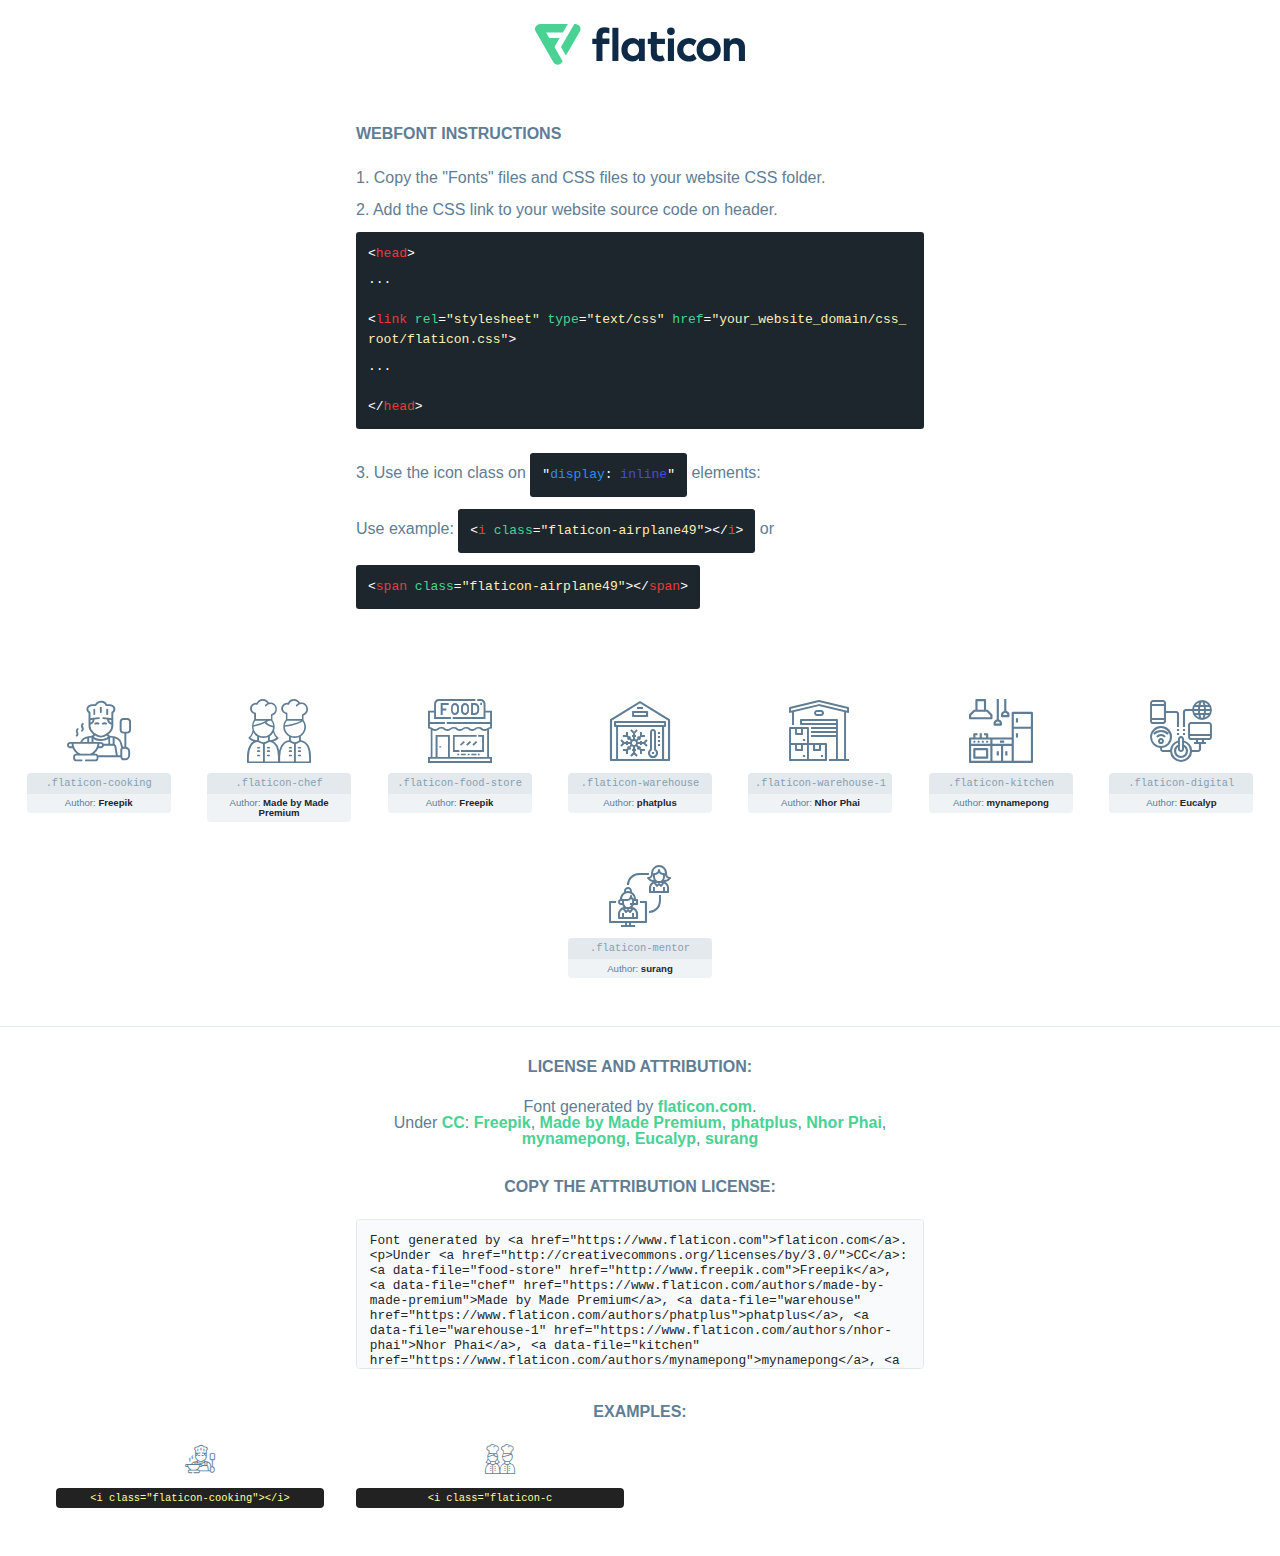
==== files/assets/font1/flaticon.html @ 521d99d7 "Finalize adding form link" ====
<!DOCTYPE html>
<html lang="en">
<head>
    <title>Flaticon Webfont</title>
    <link rel="stylesheet" type="text/css" href="flaticon.css"/>
    <meta charset="UTF-8">
    <style>
        html, body, div, span, applet, object, iframe,
        h1, h2, h3, h4, h5, h6, p, blockquote, pre,
        a, abbr, acronym, address, big, cite, code,
        del, dfn, em, img, ins, kbd, q, s, samp,
        small, strike, strong, sub, sup, tt, var,
        b, u, i, center,
        dl, dt, dd, ol, ul, li,
        fieldset, form, label, legend,
        table, caption, tbody, tfoot, thead, tr, th, td,
        article, aside, canvas, details, embed,
        figure, figcaption, footer, header, hgroup,
        menu, nav, output, ruby, section, summary,
        time, mark, audio, video {
            margin: 0;
            padding: 0;
            border: 0;
            font-size: 100%;
            font: inherit;
            vertical-align: baseline;
        }

        /* HTML5 display-role reset for older browsers */
        article, aside, details, figcaption, figure,
        footer, header, hgroup, menu, nav, section {
            display: block;
        }

        body {
            line-height: 1;
        }

        ol, ul {
            list-style: none;
        }

        blockquote, q {
            quotes: none;
        }

        blockquote:before, blockquote:after,
        q:before, q:after {
            content: '';
            content: none;
        }

        table {
            border-collapse: collapse;
            border-spacing: 0;
        }

        body {
            font-family: Helvetica, Arial, sans-serif;
            font-size: 16px;
            color: #5f7d95;
        }

        a {
            color: #4AD295;
            font-weight: bold;
            text-decoration: none;
        }

        * {
            -moz-box-sizing: border-box;
            -webkit-box-sizing: border-box;
            box-sizing: border-box;
            margin: 0;
            padding: 0;
        }

        [class^="flaticon-"]:before, [class*=" flaticon-"]:before, [class^="flaticon-"]:after, [class*=" flaticon-"]:after {
            font-family: Flaticon;
            font-size: 30px;
            font-style: normal;
            margin-left: 20px;
            color: #333;
        }

        .wrapper {
            max-width: 600px;
            margin: auto;
            padding: 0 1em;
        }

        .title {
            margin-bottom: 24px;
            text-transform: uppercase;
            font-weight: bold;
        }

        header {
            text-align: center;
            padding: 24px;
        }

        header .logo {
            width: 210px;
            height: auto;
            border: none;
            display: inline-block;
        }

        header strong {
            font-size: 28px;
            font-weight: 500;
            vertical-align: middle;
        }

        .demo {
            margin: 2em auto;
            line-height: 1.25em;
        }

        .demo ul li {
            margin-bottom: 12px;
        }

        .demo ul li code {
            background-color: #1D262D;
            border-radius: 3px;
            padding: 12px;
            display: inline-block;
            color: #fff;
            font-family: Consolas, Monaco, Lucida Console, Liberation Mono, DejaVu Sans Mono, Bitstream Vera Sans Mono, Courier New, monospace;
            font-weight: lighter;
            margin-top: 12px;
            font-size: 13px;
            word-break: break-all;
        }

        .demo ul li code .red {
            color: #EC3A3B;
        }

        .demo ul li code .green {
            color: #4AD295;
        }

        .demo ul li code .yellow {
            color: #FFEEB6;
        }

        .demo ul li code .blue {
            color: #2C8CF4;
        }

        .demo ul li code .purple {
            color: #4949E7;
        }

        .demo ul li code .dots {
            margin-top: 0.5em;
            display: block;
        }

        #glyphs {
            border-bottom: 1px solid #E3E9ED;
            padding: 2em 0;
            text-align: center;
        }

        .glyph {
            display: inline-block;
            width: 9em;
            margin: 1em;
            text-align: center;
            vertical-align: top;
            background: #FFF;
        }

        .glyph .flaticon {
            padding: 10px;
            display: block;
            font-family: "Flaticon";
            font-size: 64px;
            line-height: 1;
        }

        .glyph .flaticon:before {
            font-size: 64px;
            color: #5f7d95;
            margin-left: 0;
        }

        .class-name {
            font-size: 0.65em;
            background-color: #E3E9ED;
            color: #869FB2;
            border-radius: 4px 4px 0 0;
            padding: 0.5em;
            font-family: Consolas, Monaco, Lucida Console, Liberation Mono, DejaVu Sans Mono, Bitstream Vera Sans Mono, Courier New, monospace;
        }

        .author-name {
            font-size: 0.6em;
            background-color: #EFF3F6;
            border-top: 0;
            border-radius: 0 0 4px 4px;
            padding: 0.5em;
        }

        .author-name a {
            color: #1D262D;
        }

        .class-name:last-child {
            font-size: 10px;
            color: #888;
        }

        .class-name:last-child a {
            font-size: 10px;
            color: #555;
        }

        .glyph > input {
            display: block;
            width: 100px;
            margin: 5px auto;
            text-align: center;
            font-size: 12px;
            cursor: text;
        }

        .glyph > input.icon-input {
            font-family: "Flaticon";
            font-size: 16px;
            margin-bottom: 10px;
        }

        .attribution .title {
            margin-top: 2em;
        }

        .attribution textarea {
            background-color: #F8FAFB;
            color: #1D262D;
            padding: 1em;
            border: none;
            box-shadow: none;
            border: 1px solid #E3E9ED;
            border-radius: 4px;
            resize: none;
            width: 100%;
            height: 150px;
            font-size: 0.8em;
            font-family: Consolas, Monaco, Lucida Console, Liberation Mono, DejaVu Sans Mono, Bitstream Vera Sans Mono, Courier New, monospace;
            -webkit-appearance: none;
        }

        .attribution textarea:hover {
            border-color: #CFD9E0;
        }

        .attribution textarea:focus {
            border-color: #4AD295;
        }

        .iconsuse {
            margin: 2em auto;
            text-align: center;
            max-width: 1200px;
        }

        .iconsuse:after {
            content: '';
            display: table;
            clear: both;
        }

        .iconsuse .image {
            float: left;
            width: 25%;
            padding: 0 1em;
        }

        .iconsuse .image p {
            margin-bottom: 1em;
        }

        .iconsuse .image span {
            display: block;
            font-size: 0.65em;
            background-color: #222;
            color: #fff;
            border-radius: 4px;
            padding: 0.5em;
            color: #FFFF99;
            margin-top: 1em;
            font-family: Consolas, Monaco, Lucida Console, Liberation Mono, DejaVu Sans Mono, Bitstream Vera Sans Mono, Courier New, monospace;
        }

        .flaticon:before {
            color: #5f7d95;
        }

        #footer {
            text-align: center;
            background-color: #1D262D;
            color: #869FB2;
            padding: 12px;
            font-size: 14px;
        }

        #footer a {
            font-weight: normal;
        }

        @media (max-width: 960px) {
            .iconsuse .image {
                width: 50%;
            }
        }

        .preview {
            width: 100px;
            display: inline-block;
            margin: 10px;
        }

        .preview .inner {
            display: inline-block;
            width: 100%;
            text-align: center;
            background: #f5f5f5;
            -webkit-border-radius: 3px 3px 0 0;
            -moz-border-radius: 3px 3px 0 0;
            border-radius: 3px 3px 0 0;
        }

        .preview .inner  {
            line-height: 85px;
            font-size: 40px;
            color: #333;
        }

        .label {
            display: inline-block;
            width: 100%;
            box-sizing: border-box;
            padding: 5px;
            font-size: 10px;
            font-family: Monaco, monospace;
            color: #666;
            white-space: nowrap;
            overflow: hidden;
            text-overflow: ellipsis;
            background: #ddd;
            -webkit-border-radius: 0 0 3px 3px;
            -moz-border-radius: 0 0 3px 3px;
            border-radius: 0 0 3px 3px;
            color: #666;
        }
    </style>
</head>
<body>
    <header>
        <a href="https://www.flaticon.com/" target="_blank" class="logo">
            <svg xmlns="http://www.w3.org/2000/svg" viewBox="0 0 394.3 76.5">
                <path d="M156.6,69.4H145.3V7.1h11.3Z" style="fill:#0e2a47"/>
                <path d="M206.2,69.4h-11V64.8a15.4,15.4,0,0,1-12.6,5.7c-11.6,0-20.3-9.5-20.3-22.1s8.8-22.1,20.3-22.1a15.4,15.4,0,0,1,12.6,5.8V27.5h11Zm-32.4-21c0,6.4,4.2,11.6,10.8,11.6s10.8-4.9,10.8-11.6-4.4-11.6-10.8-11.6S173.9,42,173.9,48.4Z"
                      style="fill:#0e2a47"/>
                <path d="M262.5,13.7a7.2,7.2,0,0,1-14.4,0,7.2,7.2,0,1,1,14.4,0ZM261,69.4H249.6v-42H261Z"
                      style="fill:#0e2a47"/>
                <path id="_Trazado_" data-name="&lt;Trazado&gt;"
                      d="M139.6,17.8a16.6,16.6,0,0,0-8-1.4c-3.2.4-4.9,2-4.9,5.9v5.1h13V37.5h-13v32H115.4v-32h-7.8v-10h7.8V22.2c0-9.9,5.2-16.3,15-16.3a23.4,23.4,0,0,1,9.3,1.8Z"
                      style="fill:#0e2a47"/>
                <path d="M235.1,60c-3.5,0-6.3-1.9-6.3-7.1V37.5H244v-10H228.8V15H217.5V27.5h-5.7v10h5.7V53.7c0,10.9,5.3,16.8,15.7,16.8A22.9,22.9,0,0,0,244,68l-4.3-9.1A12.3,12.3,0,0,1,235.1,60Z"
                      style="fill:#0e2a47"/>
                <path d="M348.9,48.4c0,12.6-9.7,22.1-22.7,22.1s-22.7-9.4-22.7-22.1,9.6-22.1,22.7-22.1S348.9,35.8,348.9,48.4Zm-33.9,0c0,6.8,4.8,11.6,11.1,11.6s11.2-4.8,11.2-11.6-4.8-11.6-11.2-11.6S315.1,41.6,315.1,48.4Z"
                      style="fill:#0e2a47"/>
                <path d="M394.3,42.7V69.4H382.9V46.3c0-6.1-3-9.4-8.2-9.4s-8.9,3.2-8.9,9.5v23H354.6v-42h11v4.9c3-4.5,7.6-6.1,12.3-6.1C387.5,26.3,394.3,33,394.3,42.7Z"
                      style="fill:#0e2a47"/>
                <path d="M298,55.7h0a12.4,12.4,0,0,1-8.2,4.2h-.9l-1.8-.2a10,10,0,0,1-7.4-5.6,13.2,13.2,0,0,1-1.2-5.8,13,13,0,0,1,1.3-5.9,10.1,10.1,0,0,1,7.5-5.5h2.4a11.7,11.7,0,0,1,8.3,4.2l5.5-9.6a19.9,19.9,0,0,0-8.1-4.3,23.4,23.4,0,0,0-6.1-.8,25.2,25.2,0,0,0-7.5,1.1,20.9,20.9,0,0,0-8,4.6,21.9,21.9,0,0,0-6.8,16.4,21.9,21.9,0,0,0,6.7,16.3,20.9,20.9,0,0,0,8,4.6,25.2,25.2,0,0,0,7.7,1.2,23.6,23.6,0,0,0,6.2-.8,20,20,0,0,0,8.1-4.4Z"
                      style="fill:#0e2a47"/>
                <path d="M46.3,26.5H26.9L20.8,16H52.4L61.6,0H9.4A9.3,9.3,0,0,0,1.3,4.7a9.3,9.3,0,0,0,0,9.4L34.6,71.8a9.4,9.4,0,0,0,16.2,0l1.1-1.9L36.6,43.3Z"
                      style="fill:#4ad295"/>
                <path d="M84.2,4.7A9.3,9.3,0,0,0,76.1,0H73.8l-25,43.3,9.2,16L84.2,14A9.3,9.3,0,0,0,84.2,4.7Z"
                      style="fill:#4ad295"/>
            </svg>
        </a>
    </header>
    <section class="demo wrapper">

        <p class="title">Webfont Instructions</p>

        <ul>
            <li>
                <span class="num">1. </span>Copy the "Fonts" files and CSS files to your website CSS folder.
            </li>
            <li>
                <span class="num">2. </span>Add the CSS link to your website source code on header.
                <code class="big">
                    &lt;<span class="red">head</span>&gt;
                    <br/><span class="dots">...</span>
                    <br/>&lt;<span class="red">link</span> <span class="green">rel</span>=<span
                        class="yellow">"stylesheet"</span> <span class="green">type</span>=<span
                        class="yellow">"text/css"</span> <span class="green">href</span>=<span class="yellow">"your_website_domain/css_root/flaticon.css"</span>&gt;
                    <br/><span class="dots">...</span>
                    <br/>&lt;/<span class="red">head</span>&gt;
                </code>
            </li>

            <li>
                <p>
                    <span class="num">3. </span>Use the icon class on <code>"<span class="blue">display</span>:<span
                        class="purple"> inline</span>"</code> elements:
                    <br/>
                    Use example: <code>&lt;<span class="red">i</span> <span class="green">class</span>=<span class="yellow">&quot;flaticon-airplane49&quot;</span>&gt;&lt;/<span
                        class="red">i</span>&gt;</code> or <code>&lt;<span class="red">span</span> <span
                        class="green">class</span>=<span class="yellow">&quot;flaticon-airplane49&quot;</span>&gt;&lt;/<span
                        class="red">span</span>&gt;</code>
            </li>
        </ul>

    </section>
    <section id="glyphs">
            <div class="glyph">
                <i class="flaticon flaticon-cooking"></i>
                <div class="class-name">.flaticon-cooking</div>
                <div class="author-name">Author: <a data-file="cooking" href="http://www.freepik.com">Freepik</a> </div>
            </div>

            <div class="glyph">
                <i class="flaticon flaticon-chef"></i>
                <div class="class-name">.flaticon-chef</div>
                <div class="author-name">Author: <a data-file="chef" href="https://www.flaticon.com/authors/made-by-made-premium">Made by Made Premium</a> </div>
            </div>

            <div class="glyph">
                <i class="flaticon flaticon-food-store"></i>
                <div class="class-name">.flaticon-food-store</div>
                <div class="author-name">Author: <a data-file="food-store" href="http://www.freepik.com">Freepik</a> </div>
            </div>

            <div class="glyph">
                <i class="flaticon flaticon-warehouse"></i>
                <div class="class-name">.flaticon-warehouse</div>
                <div class="author-name">Author: <a data-file="warehouse" href="https://www.flaticon.com/authors/phatplus">phatplus</a> </div>
            </div>

            <div class="glyph">
                <i class="flaticon flaticon-warehouse-1"></i>
                <div class="class-name">.flaticon-warehouse-1</div>
                <div class="author-name">Author: <a data-file="warehouse-1" href="https://www.flaticon.com/authors/nhor-phai">Nhor Phai</a> </div>
            </div>

            <div class="glyph">
                <i class="flaticon flaticon-kitchen"></i>
                <div class="class-name">.flaticon-kitchen</div>
                <div class="author-name">Author: <a data-file="kitchen" href="https://www.flaticon.com/authors/mynamepong">mynamepong</a> </div>
            </div>

            <div class="glyph">
                <i class="flaticon flaticon-digital"></i>
                <div class="class-name">.flaticon-digital</div>
                <div class="author-name">Author: <a data-file="digital" href="https://www.flaticon.com/authors/eucalyp">Eucalyp</a> </div>
            </div>

            <div class="glyph">
                <i class="flaticon flaticon-mentor"></i>
                <div class="class-name">.flaticon-mentor</div>
                <div class="author-name">Author: <a data-file="mentor" href="https://www.flaticon.com/authors/surang">surang</a> </div>
            </div>

    </section>

    <section class="attribution wrapper"   style="text-align:center;">

        <div class="title">License and attribution:</div><div class="attrDiv">Font generated by <a href="https://www.flaticon.com">flaticon.com</a>. <div><p>Under <a href="http://creativecommons.org/licenses/by/3.0/">CC</a>: <a data-file="food-store" href="http://www.freepik.com">Freepik</a>, <a data-file="chef" href="https://www.flaticon.com/authors/made-by-made-premium">Made by Made Premium</a>, <a data-file="warehouse" href="https://www.flaticon.com/authors/phatplus">phatplus</a>, <a data-file="warehouse-1" href="https://www.flaticon.com/authors/nhor-phai">Nhor Phai</a>, <a data-file="kitchen" href="https://www.flaticon.com/authors/mynamepong">mynamepong</a>, <a data-file="digital" href="https://www.flaticon.com/authors/eucalyp">Eucalyp</a>, <a data-file="mentor" href="https://www.flaticon.com/authors/surang">surang</a></p>  </div>
        </div>
        <div class="title">Copy the Attribution License:</div>

        <textarea onclick="this.focus();this.select();">Font generated by &lt;a href=&quot;https://www.flaticon.com&quot;&gt;flaticon.com&lt;/a&gt;. <p>Under <a href="http://creativecommons.org/licenses/by/3.0/">CC</a>: <a data-file="food-store" href="http://www.freepik.com">Freepik</a>, <a data-file="chef" href="https://www.flaticon.com/authors/made-by-made-premium">Made by Made Premium</a>, <a data-file="warehouse" href="https://www.flaticon.com/authors/phatplus">phatplus</a>, <a data-file="warehouse-1" href="https://www.flaticon.com/authors/nhor-phai">Nhor Phai</a>, <a data-file="kitchen" href="https://www.flaticon.com/authors/mynamepong">mynamepong</a>, <a data-file="digital" href="https://www.flaticon.com/authors/eucalyp">Eucalyp</a>, <a data-file="mentor" href="https://www.flaticon.com/authors/surang">surang</a></p> 
        </textarea>

    </section>

    <section class="iconsuse">

        <div class="title">Examples:</div>
            <div class="image">
                <p>
                    <i class="flaticon flaticon-cooking"></i>
                    <span>&lt;i class=&quot;flaticon-cooking&quot;&gt;&lt;/i&gt;</span>
                </p>
            </div>
            <div class="image">
                <p>
                    <i class="flaticon flaticon-chef"></i>
                    <span>&lt;i class=&quot;flaticon-c
---- files/assets/font1/flaticon.css ----
@font-face {
    font-family: "flaticon";
    src: url("./flaticon.ttf?3f31d473e6949a18df9629e6ddab3b74") format("truetype"),
url("./flaticon.woff?3f31d473e6949a18df9629e6ddab3b74") format("woff"),
url("./flaticon.woff2?3f31d473e6949a18df9629e6ddab3b74") format("woff2"),
url("./flaticon.eot?3f31d473e6949a18df9629e6ddab3b74#iefix") format("embedded-opentype"),
url("./flaticon.svg?3f31d473e6949a18df9629e6ddab3b74#flaticon") format("svg");
}

i[class^="flaticon-"]:before, i[class*=" flaticon-"]:before {
    font-family: flaticon !important;
    font-style: normal;
    font-weight: normal !important;
    font-variant: normal;
    text-transform: none;
    line-height: 1;
    -webkit-font-smoothing: antialiased;
    -moz-osx-font-smoothing: grayscale;
}

.flaticon-cooking:before {
    content: "\f101";
}
.flaticon-chef:before {
    content: "\f102";
}
.flaticon-food-store:before {
    content: "\f103";
}
.flaticon-warehouse:before {
    content: "\f104";
}
.flaticon-warehouse-1:before {
    content: "\f105";
}
.flaticon-kitchen:before {
    content: "\f106";
}
.flaticon-digital:before {
    content: "\f107";
}
.flaticon-mentor:before {
    content: "\f108";
}
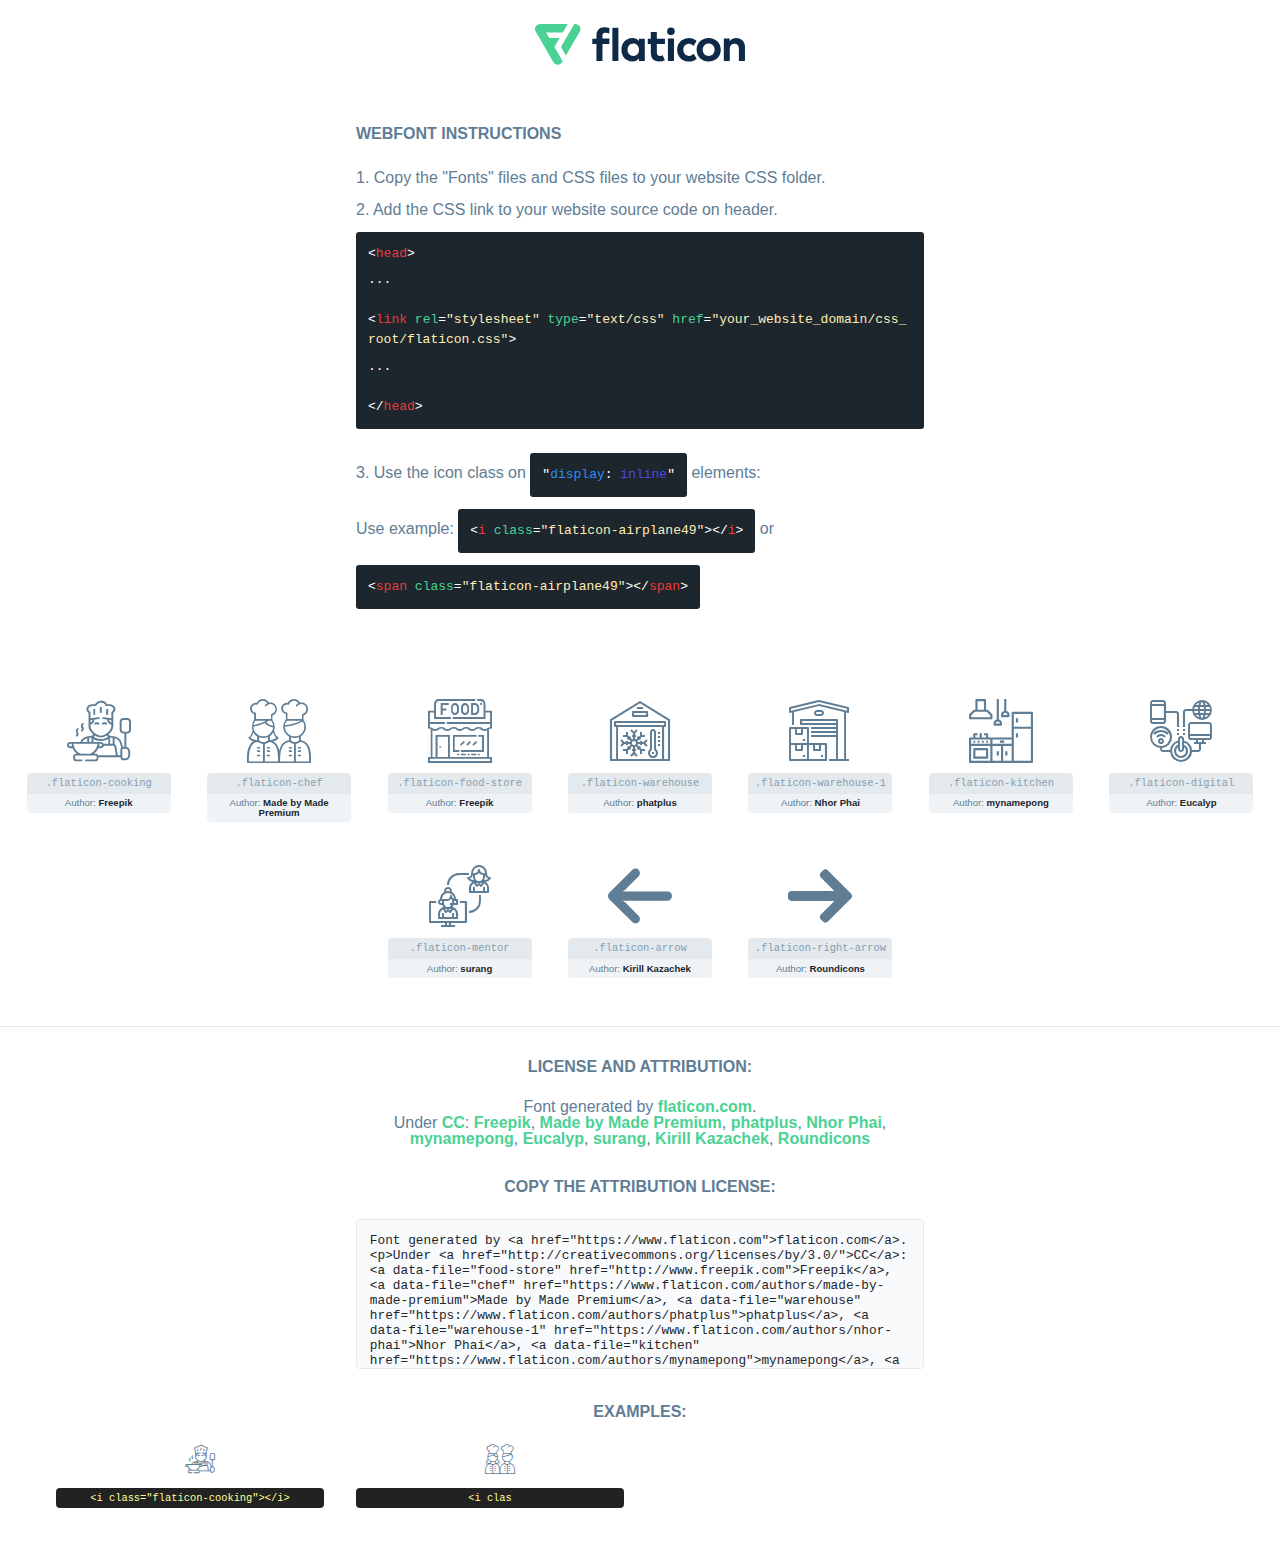
==== commit 2d7a2e40: "Remove unwanted text" ====
--- a/files/assets/font1/flaticon.html
+++ b/files/assets/font1/flaticon.html
@@ -470,15 +470,27 @@
                 <div class="author-name">Author: <a data-file="mentor" href="https://www.flaticon.com/authors/surang">surang</a> </div>
             </div>
 
+            <div class="glyph">
+                <i class="flaticon flaticon-arrow"></i>
+                <div class="class-name">.flaticon-arrow</div>
+                <div class="author-name">Author: <a data-file="arrow" href="https://www.flaticon.com/authors/kirill-kazachek">Kirill Kazachek</a> </div>
+            </div>
+
+            <div class="glyph">
+                <i class="flaticon flaticon-right-arrow"></i>
+                <div class="class-name">.flaticon-right-arrow</div>
+                <div class="author-name">Author: <a data-file="right-arrow" href="https://www.flaticon.com/authors/roundicons">Roundicons</a> </div>
+            </div>
+
     </section>
 
     <section class="attribution wrapper"   style="text-align:center;">
 
-        <div class="title">License and attribution:</div><div class="attrDiv">Font generated by <a href="https://www.flaticon.com">flaticon.com</a>. <div><p>Under <a href="http://creativecommons.org/licenses/by/3.0/">CC</a>: <a data-file="food-store" href="http://www.freepik.com">Freepik</a>, <a data-file="chef" href="https://www.flaticon.com/authors/made-by-made-premium">Made by Made Premium</a>, <a data-file="warehouse" href="https://www.flaticon.com/authors/phatplus">phatplus</a>, <a data-file="warehouse-1" href="https://www.flaticon.com/authors/nhor-phai">Nhor Phai</a>, <a data-file="kitchen" href="https://www.flaticon.com/authors/mynamepong">mynamepong</a>, <a data-file="digital" href="https://www.flaticon.com/authors/eucalyp">Eucalyp</a>, <a data-file="mentor" href="https://www.flaticon.com/authors/surang">surang</a></p>  </div>
+        <div class="title">License and attribution:</div><div class="attrDiv">Font generated by <a href="https://www.flaticon.com">flaticon.com</a>. <div><p>Under <a href="http://creativecommons.org/licenses/by/3.0/">CC</a>: <a data-file="food-store" href="http://www.freepik.com">Freepik</a>, <a data-file="chef" href="https://www.flaticon.com/authors/made-by-made-premium">Made by Made Premium</a>, <a data-file="warehouse" href="https://www.flaticon.com/authors/phatplus">phatplus</a>, <a data-file="warehouse-1" href="https://www.flaticon.com/authors/nhor-phai">Nhor Phai</a>, <a data-file="kitchen" href="https://www.flaticon.com/authors/mynamepong">mynamepong</a>, <a data-file="digital" href="https://www.flaticon.com/authors/eucalyp">Eucalyp</a>, <a data-file="mentor" href="https://www.flaticon.com/authors/surang">surang</a>, <a data-file="arrow" href="https://www.flaticon.com/authors/kirill-kazachek">Kirill Kazachek</a>, <a data-file="right-arrow" href="https://www.flaticon.com/authors/roundicons">Roundicons</a></p>  </div>
         </div>
         <div class="title">Copy the Attribution License:</div>
 
-        <textarea onclick="this.focus();this.select();">Font generated by &lt;a href=&quot;https://www.flaticon.com&quot;&gt;flaticon.com&lt;/a&gt;. <p>Under <a href="http://creativecommons.org/licenses/by/3.0/">CC</a>: <a data-file="food-store" href="http://www.freepik.com">Freepik</a>, <a data-file="chef" href="https://www.flaticon.com/authors/made-by-made-premium">Made by Made Premium</a>, <a data-file="warehouse" href="https://www.flaticon.com/authors/phatplus">phatplus</a>, <a data-file="warehouse-1" href="https://www.flaticon.com/authors/nhor-phai">Nhor Phai</a>, <a data-file="kitchen" href="https://www.flaticon.com/authors/mynamepong">mynamepong</a>, <a data-file="digital" href="https://www.flaticon.com/authors/eucalyp">Eucalyp</a>, <a data-file="mentor" href="https://www.flaticon.com/authors/surang">surang</a></p> 
+        <textarea onclick="this.focus();this.select();">Font generated by &lt;a href=&quot;https://www.flaticon.com&quot;&gt;flaticon.com&lt;/a&gt;. <p>Under <a href="http://creativecommons.org/licenses/by/3.0/">CC</a>: <a data-file="food-store" href="http://www.freepik.com">Freepik</a>, <a data-file="chef" href="https://www.flaticon.com/authors/made-by-made-premium">Made by Made Premium</a>, <a data-file="warehouse" href="https://www.flaticon.com/authors/phatplus">phatplus</a>, <a data-file="warehouse-1" href="https://www.flaticon.com/authors/nhor-phai">Nhor Phai</a>, <a data-file="kitchen" href="https://www.flaticon.com/authors/mynamepong">mynamepong</a>, <a data-file="digital" href="https://www.flaticon.com/authors/eucalyp">Eucalyp</a>, <a data-file="mentor" href="https://www.flaticon.com/authors/surang">surang</a>, <a data-file="arrow" href="https://www.flaticon.com/authors/kirill-kazachek">Kirill Kazachek</a>, <a data-file="right-arrow" href="https://www.flaticon.com/authors/roundicons">Roundicons</a></p> 
         </textarea>
 
     </section>
@@ -495,4 +507,4 @@
             <div class="image">
                 <p>
                     <i class="flaticon flaticon-chef"></i>
-                    <span>&lt;i class=&quot;flaticon-c+                    <span>&lt;i clas--- a/files/assets/font1/flaticon.css
+++ b/files/assets/font1/flaticon.css
@@ -1,10 +1,10 @@
 @font-face {
     font-family: "flaticon";
-    src: url("./flaticon.ttf?3f31d473e6949a18df9629e6ddab3b74") format("truetype"),
-url("./flaticon.woff?3f31d473e6949a18df9629e6ddab3b74") format("woff"),
-url("./flaticon.woff2?3f31d473e6949a18df9629e6ddab3b74") format("woff2"),
-url("./flaticon.eot?3f31d473e6949a18df9629e6ddab3b74#iefix") format("embedded-opentype"),
-url("./flaticon.svg?3f31d473e6949a18df9629e6ddab3b74#flaticon") format("svg");
+    src: url("./flaticon.ttf?26857db51925aefcf6ab04e4d76394d0") format("truetype"),
+url("./flaticon.woff?26857db51925aefcf6ab04e4d76394d0") format("woff"),
+url("./flaticon.woff2?26857db51925aefcf6ab04e4d76394d0") format("woff2"),
+url("./flaticon.eot?26857db51925aefcf6ab04e4d76394d0#iefix") format("embedded-opentype"),
+url("./flaticon.svg?26857db51925aefcf6ab04e4d76394d0#flaticon") format("svg");
 }
 
 i[class^="flaticon-"]:before, i[class*=" flaticon-"]:before {
@@ -42,3 +42,9 @@
 .flaticon-mentor:before {
     content: "\f108";
 }
+.flaticon-arrow:before {
+    content: "\f109";
+}
+.flaticon-right-arrow:before {
+    content: "\f10a";
+}
